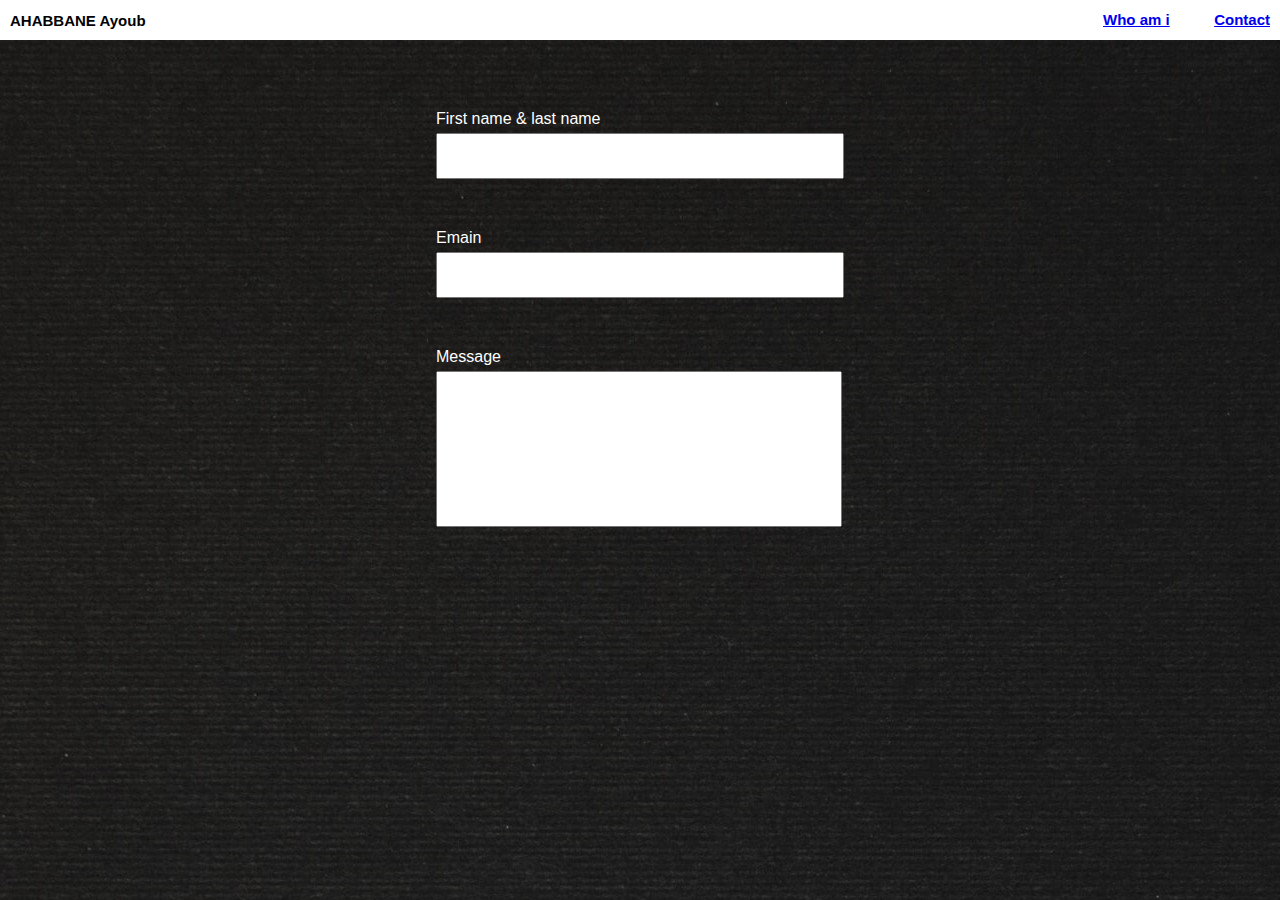
==== index2.html @ 71fa3ed4 "commit" ====
<!DOCTYPE html>
<html lang="en">
<head>
  <meta charset="UTF-8">
  <meta http-equiv="X-UA-Compatible" content="IE=edge">
  <meta name="viewport" content="width=device-width, initial-scale=1.0">
  <link rel="stylesheet" href="./master.css">
  <title>Document</title>
</head>
<body>
  <div class="page1">
    <header>
      <h2>AHABBANE Ayoub</h2>
      <ul>
        <li> <a href="./index.html">Who am i</a></li>
        <li><a href="./index2.html">Contact</a></li>
      </ul>
    </header>
  </div>
  <div class="input">
    <div>
      <label>First name & last name</label>
      
      <input type="text">
    </div>
    <div>
      <label>Emain</label>
      
      <input type="email">
    </div>
    <div>
      <label>Message</label>
      <textarea name="" id="" cols="30" rows="10"></textarea>
    </div>
  </div>
</body>
</html>
---- master.css ----
body{
  margin: 0;
  font-family: Arial, Helvetica, sans-serif;
  background-image: url("./kelly-sikkema-tk9RQCq5eQo-unsplash.jpg");
  
  color: white;
}
.page{
  display: grid;
  grid-template-columns: repeat(5,1fr);
  grid-template-rows: 40PX 400PX 400px;
  grid-template-areas: "header header header header header""aside aside aside aside aside""section section section section section";
}
.page1{
  display: grid;
  grid-template-columns: repeat(5,1fr);
  grid-template-rows: 40PX;
  grid-template-areas: "header header header header header";
}
h2{
  display: inline-block;
  margin: 0;
  font-size: 15PX;
  ALIGN-SELF: CENTER;
}
header{
  grid-area: header;
  display: flex;
  justify-content: space-between;
  background-color: #ffffff;
  color: black;
  padding: 10px;
}
section{
  grid-area: section;
}
aside{
  grid-area: aside;
  ALIGN-SELF: CENTER;
  MARGIN: 0 AUTO;
}
ul{
list-style: none;
align-self: center;
font-weight: bold;
}

ul li{
display: inline-block;
margin-left: 40px;
font-size: 15px;
}
img{
width: 300px;
border-radius: 50%;

}
section p{
margin-right: 10px;
}
.hello{
font-size:50px;
margin: 0;
}
section div a{
width: 90px;
height: 90px;
margin-left: 30px;
display: inline-block;
text-align: center;
line-height: 85px;
BORDER-RADIUS: 50%;
COLOR: WHITE;
background-color: #404040;
}

p{
  text-align: center;
}
h3{ 
  text-align: center;
}
.para{
  width: 400px;
  margin: 10px auto;
}
.bouttons{
  display: flex;
  justify-content: center;
}

.input{
  margin: 70px auto;
  width: fit-content;
}
.input div input{
  width: 400px;
  height: 40px;
  margin-top: 5px;
}
.input div{
  margin-top: 50px;
}
label{
  display: block;
}
textarea{
  width: 400px;
  margin-top: 5px;
  resize: none;
}
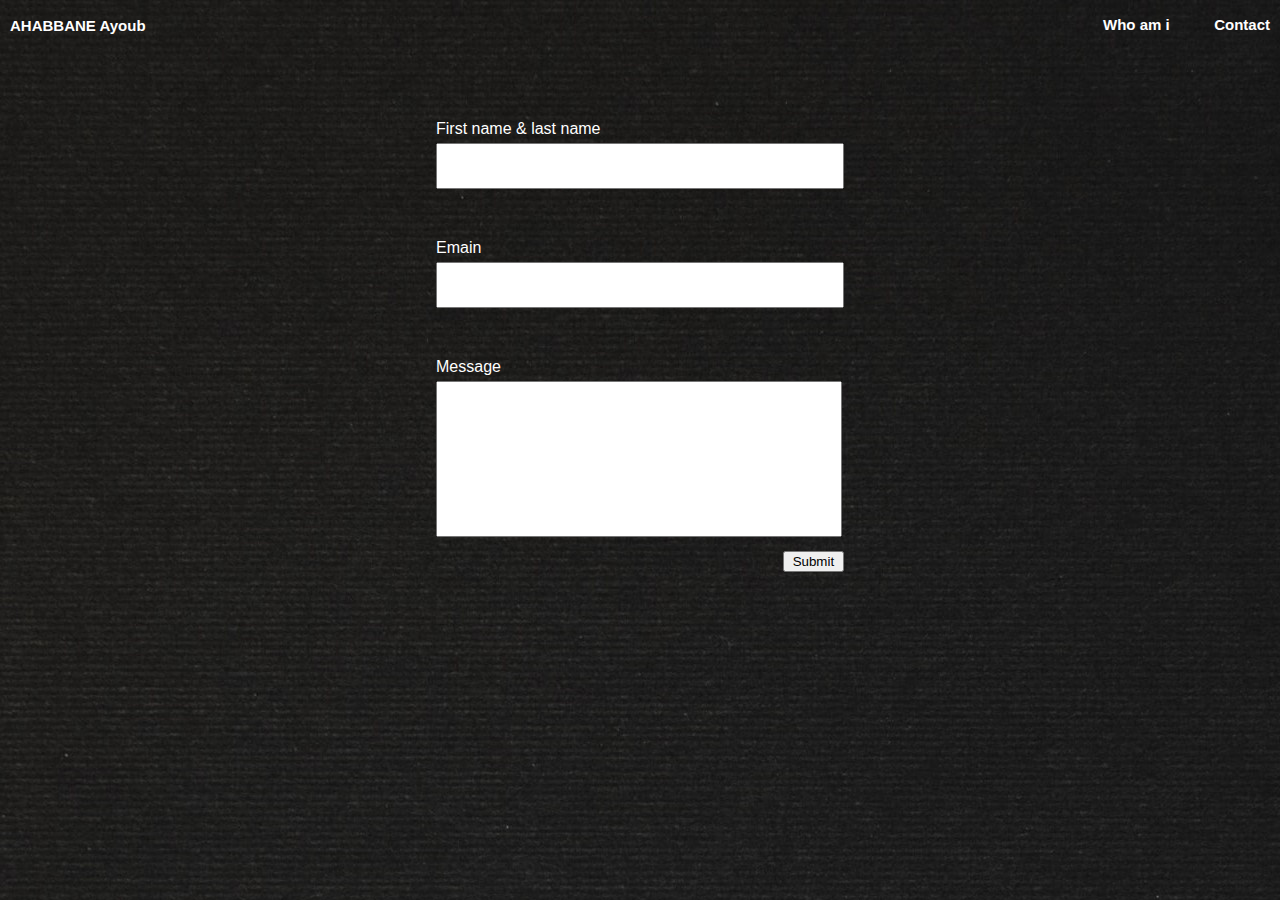
==== commit fbe8acc1: "commit" ====
--- a/index2.html
+++ b/index2.html
@@ -32,6 +32,8 @@
       <label>Message</label>
       <textarea name="" id="" cols="30" rows="10"></textarea>
     </div>
+    <button>Submit</button>
   </div>
+  
 </body>
 </html>--- a/master.css
+++ b/master.css
@@ -2,19 +2,18 @@
   margin: 0;
   font-family: Arial, Helvetica, sans-serif;
   background-image: url("./kelly-sikkema-tk9RQCq5eQo-unsplash.jpg");
-  
-  color: white;
+  color:white
 }
 .page{
   display: grid;
   grid-template-columns: repeat(5,1fr);
-  grid-template-rows: 40PX 400PX 400px;
+  grid-template-rows: 50PX 400PX 400px;
   grid-template-areas: "header header header header header""aside aside aside aside aside""section section section section section";
 }
 .page1{
   display: grid;
   grid-template-columns: repeat(5,1fr);
-  grid-template-rows: 40PX;
+  grid-template-rows: 50PX;
   grid-template-areas: "header header header header header";
 }
 h2{
@@ -27,8 +26,7 @@
   grid-area: header;
   display: flex;
   justify-content: space-between;
-  background-color: #ffffff;
-  color: black;
+  background-color: transparent;
   padding: 10px;
 }
 section{
@@ -108,4 +106,18 @@
   width: 400px;
   margin-top: 5px;
   resize: none;
+}
+ul li a {
+  text-decoration: none;
+  color: white;
+}
+.bouttons a{
+  text-decoration: none;
+  color: white;
+}
+button{
+  margin-top: 10px;
+  margin-left: 85%;
+  width: 15%;
+}
 }